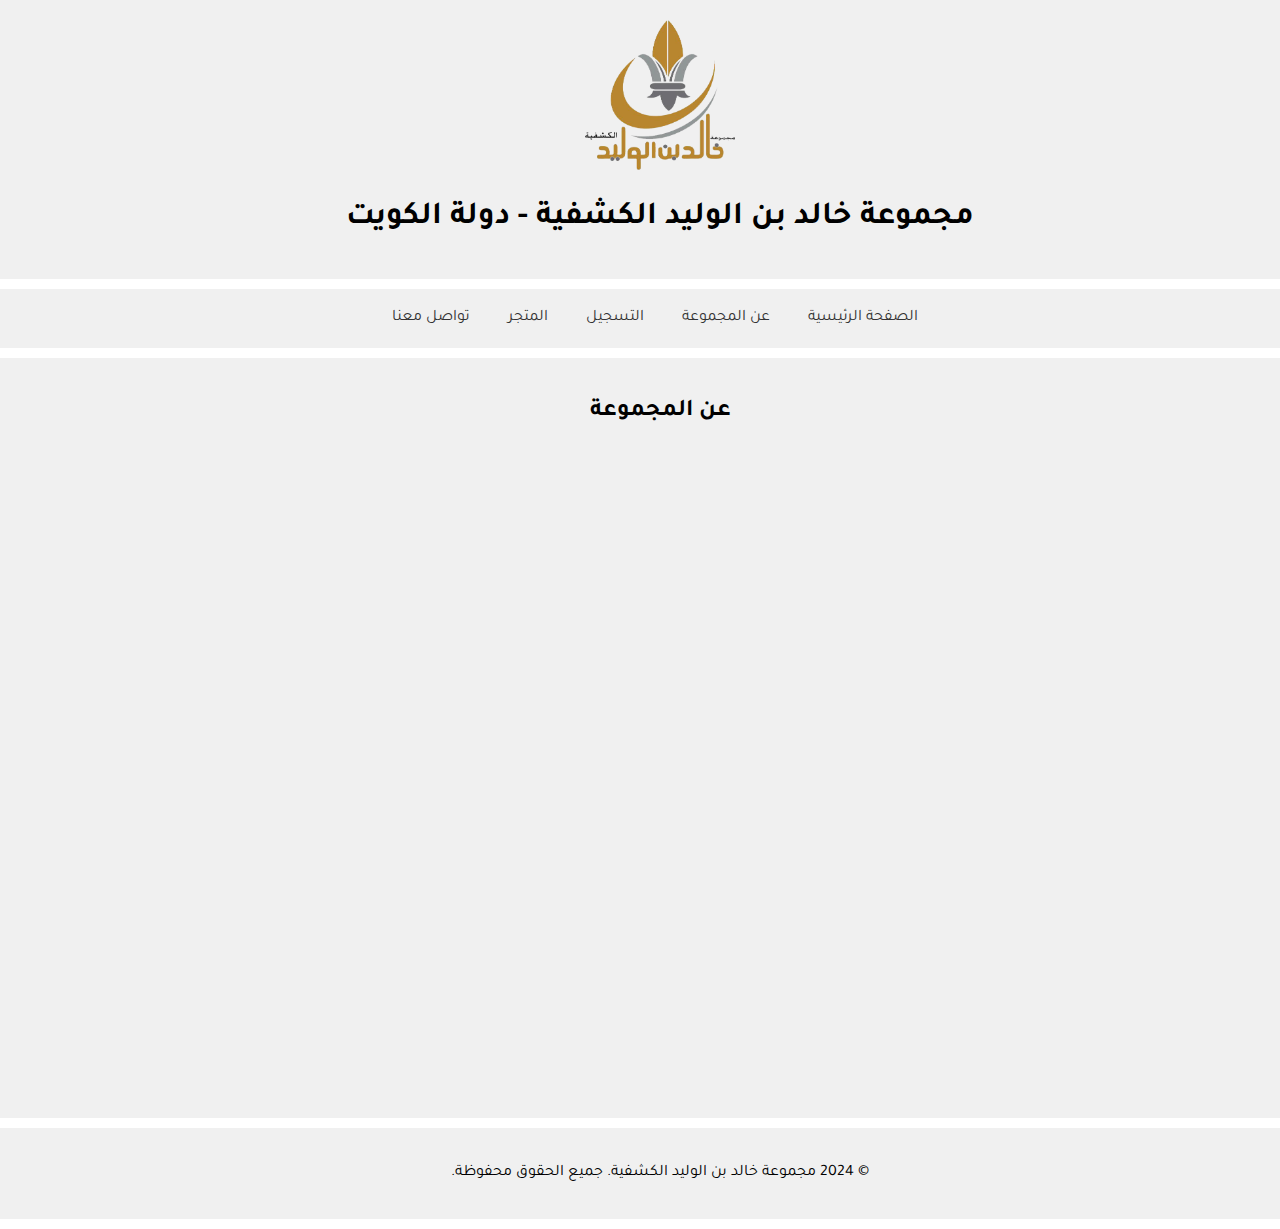
==== about.html @ d5f99076 "first commit" ====
<!DOCTYPE html>
<html lang="ar" dir="rtl">
<head>
    <meta charset="UTF-8">
    <meta name="viewport" content="width=device-width, initial-scale=1.0">
    <link rel="preconnect" href="https://fonts.googleapis.com">
<link rel="preconnect" href="https://fonts.gstatic.com" crossorigin>
<link href="https://fonts.googleapis.com/css2?family=Tajawal:wght@200;300;400;500;700;800;900&display=swap" rel="stylesheet">
    <link rel="stylesheet" type="text/css" href="style.css"/>
    <link rel="stylesheet" type="text/css" href="fonts.css"/>
    <title>مجموعة خالد بن الوليد الكشفية</title>
</head>
<body class="tajawal-regular">
    <header>
        <img src="./images/logo.png" alt="Scouts Logo" style="width: 150px; height: 150px;">
        <h1>مجموعة خالد بن الوليد الكشفية - دولة الكويت</h1>
    </header>
    <nav>
        <ul>
            <li><a href="index.html">الصفحة الرئيسية</a></li>
            <li><a href="about.html">عن المجموعة</a></li>
            <li><a href="registration.html">التسجيل</a></li>
            <li><a href="shop.html">المتجر</a></li>
            <li><a href="contact.html">تواصل معنا</a></li>
        </ul>
    </nav>
    <main>
        <section>
            <h2>عن المجموعة</h2>
            
        </section>
    </main>
    <footer>
        <p>&copy; 2024 مجموعة خالد بن الوليد الكشفية. جميع الحقوق محفوظة.</p>
    </footer>
</body>
</html>
---- style.css ----
body {
    font-family: Arial, sans-serif;
    margin: 0;
    padding: 0;
    text-align: center; /* Aligning text to center */
}
header, nav, section, footer {
    padding: 20px;
    background-color: #f0f0f0;
    margin-bottom: 10px;
    width: 100%;
}
nav ul {
    list-style-type: none;
    padding: 0;
    margin: 0;
}
nav ul li {
    display: inline;
    margin-right: 10px;
}
nav ul li a {
    text-decoration: none;
    color: #333;
    padding: 8px 12px;
    border-radius: 5px;
    transition: background-color 0.3s;
}
nav ul li a:hover {
    background-color: #ddd;
}
section {
    min-height: 80vh; /* Set minimum height to 80% of viewport height */
}
section ul {
    list-style-type: none;
    padding: 0;
    margin: 0;
}
section ul li {
    display: inline;
    margin-right: 10px;
}
section ul li a {
    text-decoration: none;
    color: #333;
    padding: 8px 12px;
    border-radius: 5px;
    transition: background-color 0.3s;
}

.pic{
    background-image: url("images/group_pic.jpeg");
    background-size: cover;
}
---- fonts.css ----
.tajawal-extralight {
    font-family: "Tajawal", sans-serif;
    font-weight: 200;
    font-style: normal;
  }
  
  .tajawal-light {
    font-family: "Tajawal", sans-serif;
    font-weight: 300;
    font-style: normal;
  }
  
  .tajawal-regular {
    font-family: "Tajawal", sans-serif;
    font-weight: 400;
    font-style: normal;
  }
  
  .tajawal-medium {
    font-family: "Tajawal", sans-serif;
    font-weight: 500;
    font-style: normal;
  }
  
  .tajawal-bold {
    font-family: "Tajawal", sans-serif;
    font-weight: 700;
    font-style: normal;
  }
  
  .tajawal-extrabold {
    font-family: "Tajawal", sans-serif;
    font-weight: 800;
    font-style: normal;
  }
  
  .tajawal-black {
    font-family: "Tajawal", sans-serif;
    font-weight: 900;
    font-style: normal;
  }
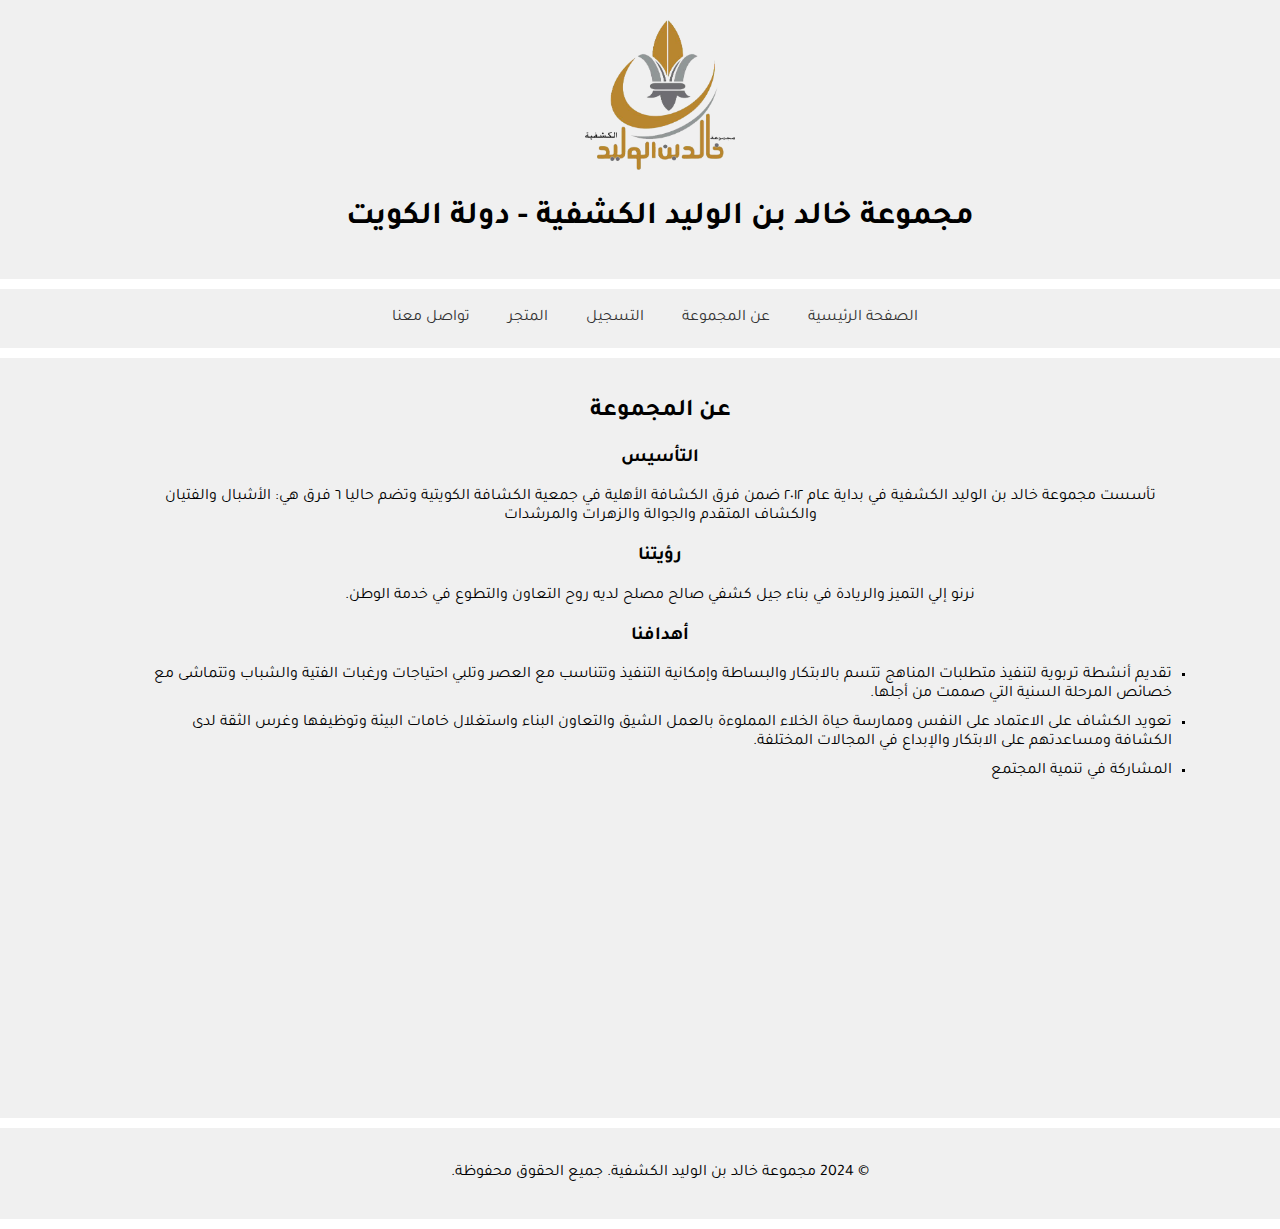
==== commit 6aaa22d0: "." ====
--- a/about.html
+++ b/about.html
@@ -9,6 +9,12 @@
     <link rel="stylesheet" type="text/css" href="style.css"/>
     <link rel="stylesheet" type="text/css" href="fonts.css"/>
     <title>مجموعة خالد بن الوليد الكشفية</title>
+    <style>
+        div {
+            width: 80%;
+            margin: auto;
+        }
+    </style>
 </head>
 <body class="tajawal-regular">
     <header>
@@ -27,7 +33,30 @@
     <main>
         <section>
             <h2>عن المجموعة</h2>
-            
+            <div>
+            <h3>التأسيس</h3>
+            <p>
+                تأسست مجموعة خالد بن الوليد الكشفية في بداية عام ٢٠١٢ ضمن فرق الكشافة الأهلية في جمعية الكشافة الكويتية وتضم حاليا ٦ فرق هي: الأشبال والفتيان والكشاف المتقدم والجوالة والزهرات والمرشدات
+            </p>
+            <h3>رؤيتنا</h3>
+            <p>
+                نرنو إلي التميز والريادة في بناء جيل كشفي صالح مصلح لديه روح التعاون والتطوع في خدمة الوطن.
+            </p>
+            <h3>أهدافنا</h3>
+            <p>
+                <ul class="list">
+                    <li>
+                        تقديم أنشطة تربوية لتنفيذ متطلبات المناهج تتسم بالابتكار والبساطة وإمكانية التنفيذ وتتناسب مع العصر وتلبي احتياجات ورغبات الفتية والشباب وتتماشى مع خصائص المرحلة السنية التي صممت من أجلها.
+                    </li>
+                    <li>
+                        تعويد الكشاف على الاعتماد على النفس وممارسة حياة الخلاء المملوءة بالعمل الشيق والتعاون البناء واستغلال خامات البيئة وتوظيفها وغرس الثقة لدى الكشافة ومساعدتهم على الابتكار والإبداع في المجالات المختلفة.
+                    </li>
+                    <li>
+                        المشاركة في تنمية المجتمع
+                    </li>
+                </ul>
+            </p>
+        </div>
         </section>
     </main>
     <footer>
--- a/style.css
+++ b/style.css
@@ -49,7 +49,50 @@
     transition: background-color 0.3s;
 }
 
-.pic{
-    background-image: url("images/group_pic.jpeg");
-    background-size: cover;
-}+
+.button {
+    background-color: #b7852f;
+    border: none;
+    color: white;
+    padding: 15px 32px;
+    text-align: center;
+    text-decoration: none;
+    display: inline-block;
+    font-size: 16px;
+  }
+  .waiting-list-btn{
+    background-color: #b7852f;
+    border: none;
+    color: white;
+  }
+
+.list {
+    list-style: square;
+  }
+.list li {
+    display: list-item;
+    margin-right: 0;
+    margin-bottom: 10px;
+    text-align: start;
+  }
+
+
+/*************Media Queries**************/
+
+@media screen and (max-width: 1000px) {
+    section img {
+        width: 80%;
+    }
+  }
+@media screen and (max-width: 700px) {
+
+    header h1 {
+        font-size: 1em;
+    }
+    
+    nav ul li {
+        display: list-item;
+        margin-right: 0px;
+        margin-bottom: 15px;
+    }
+  }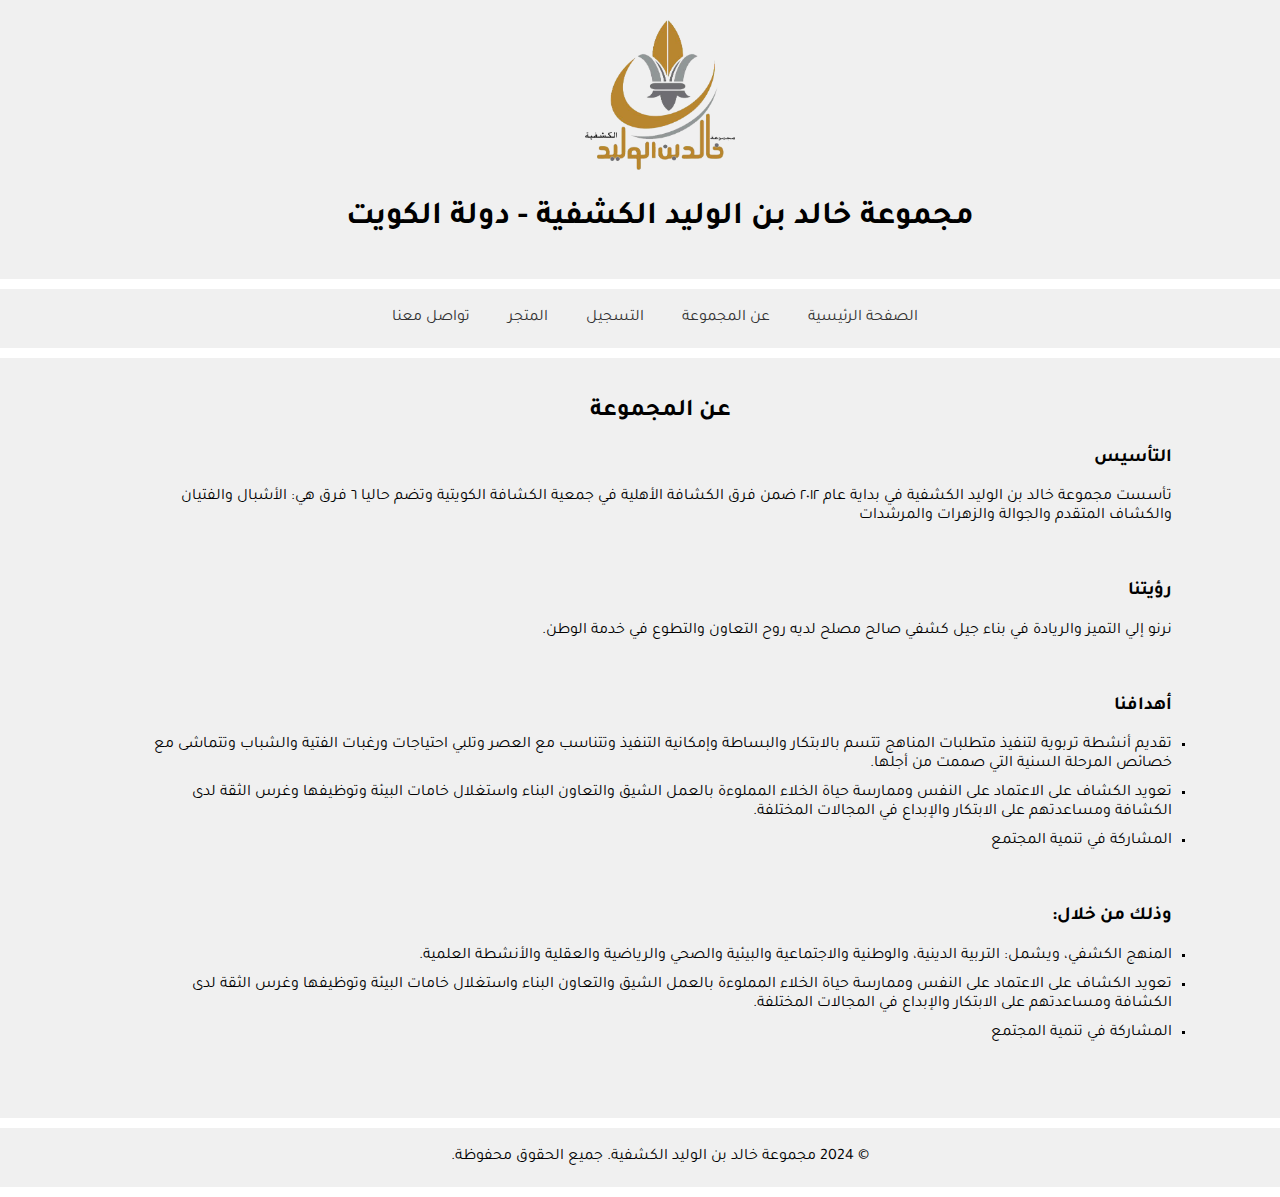
==== commit 64e6d6bf: "." ====
--- a/about.html
+++ b/about.html
@@ -13,6 +13,9 @@
         div {
             width: 80%;
             margin: auto;
+        }
+        h3, div p {
+            text-align: start;
         }
     </style>
 </head>
@@ -38,16 +41,32 @@
             <p>
                 تأسست مجموعة خالد بن الوليد الكشفية في بداية عام ٢٠١٢ ضمن فرق الكشافة الأهلية في جمعية الكشافة الكويتية وتضم حاليا ٦ فرق هي: الأشبال والفتيان والكشاف المتقدم والجوالة والزهرات والمرشدات
             </p>
+            <br>
             <h3>رؤيتنا</h3>
             <p>
                 نرنو إلي التميز والريادة في بناء جيل كشفي صالح مصلح لديه روح التعاون والتطوع في خدمة الوطن.
             </p>
+            <br>
             <h3>أهدافنا</h3>
             <p>
                 <ul class="list">
                     <li>
                         تقديم أنشطة تربوية لتنفيذ متطلبات المناهج تتسم بالابتكار والبساطة وإمكانية التنفيذ وتتناسب مع العصر وتلبي احتياجات ورغبات الفتية والشباب وتتماشى مع خصائص المرحلة السنية التي صممت من أجلها.
                     </li>
+                    <li>
+                        تعويد الكشاف على الاعتماد على النفس وممارسة حياة الخلاء المملوءة بالعمل الشيق والتعاون البناء واستغلال خامات البيئة وتوظيفها وغرس الثقة لدى الكشافة ومساعدتهم على الابتكار والإبداع في المجالات المختلفة.
+                    </li>
+                    <li>
+                        المشاركة في تنمية المجتمع
+                    </li>
+                </ul>
+            </p>
+            <br>
+            <h3>وذلك من خلال:</h3>
+            <p>
+                <ul class="list">
+                    <li>
+                        المنهج الكشفي، ويشمل: التربية الدينية، والوطنية والاجتماعية والبيئية والصحي والرياضية والعقلية والأنشطة العلمية.                    </li>
                     <li>
                         تعويد الكشاف على الاعتماد على النفس وممارسة حياة الخلاء المملوءة بالعمل الشيق والتعاون البناء واستغلال خامات البيئة وتوظيفها وغرس الثقة لدى الكشافة ومساعدتهم على الابتكار والإبداع في المجالات المختلفة.
                     </li>
--- a/style.css
+++ b/style.css
@@ -10,6 +10,12 @@
     margin-bottom: 10px;
     width: 100%;
 }
+
+footer p {
+    width: 80%;
+    margin: auto;
+}
+
 nav ul {
     list-style-type: none;
     padding: 0;
@@ -79,11 +85,6 @@
 
 /*************Media Queries**************/
 
-@media screen and (max-width: 1000px) {
-    section img {
-        width: 80%;
-    }
-  }
 @media screen and (max-width: 700px) {
 
     header h1 {
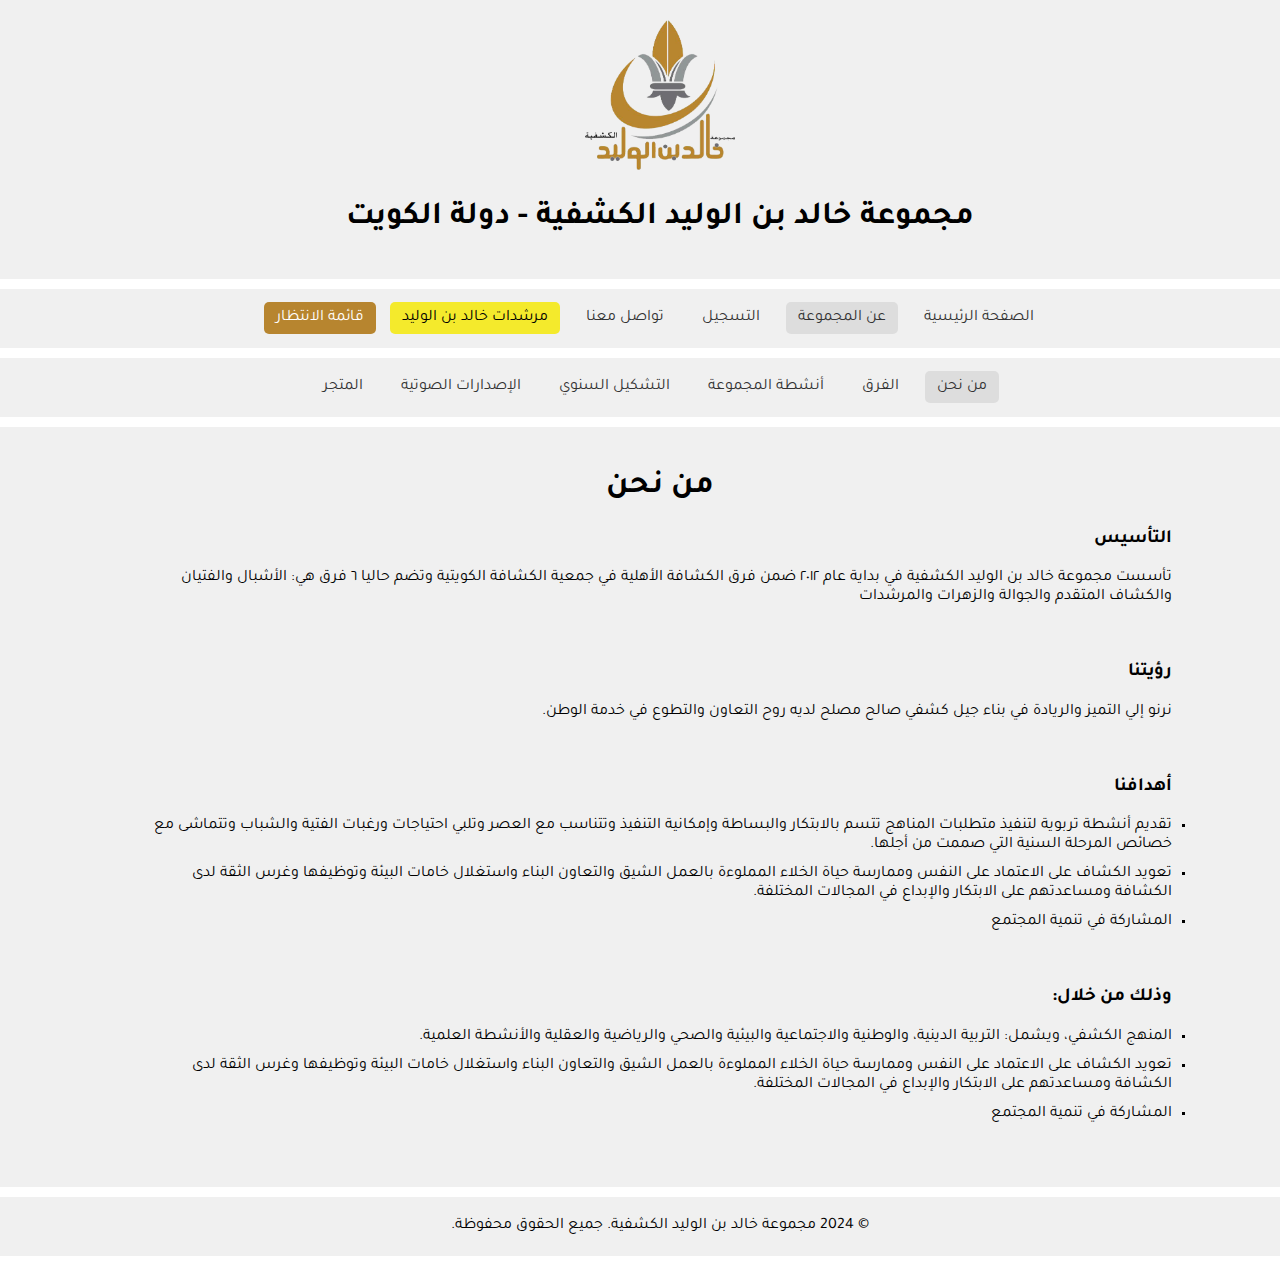
==== commit 2d43ae8f: "v2" ====
--- a/about.html
+++ b/about.html
@@ -6,8 +6,8 @@
     <link rel="preconnect" href="https://fonts.googleapis.com">
 <link rel="preconnect" href="https://fonts.gstatic.com" crossorigin>
 <link href="https://fonts.googleapis.com/css2?family=Tajawal:wght@200;300;400;500;700;800;900&display=swap" rel="stylesheet">
-    <link rel="stylesheet" type="text/css" href="style.css"/>
-    <link rel="stylesheet" type="text/css" href="fonts.css"/>
+<link rel="stylesheet" type="text/css" href="style/style.css"/>
+<link rel="stylesheet" type="text/css" href="style/fonts.css"/>
     <title>مجموعة خالد بن الوليد الكشفية</title>
     <style>
         div {
@@ -21,21 +21,34 @@
 </head>
 <body class="tajawal-regular">
     <header>
-        <img src="./images/logo.png" alt="Scouts Logo" style="width: 150px; height: 150px;">
-        <h1>مجموعة خالد بن الوليد الكشفية - دولة الكويت</h1>
+        <a href="index.html">
+            <img src="./images/logo.png" alt="Scouts Logo" style="width: 150px; height: 150px;">       
+            <h1>مجموعة خالد بن الوليد الكشفية - دولة الكويت</h1>
+        </a>
     </header>
     <nav>
         <ul>
             <li><a href="index.html">الصفحة الرئيسية</a></li>
-            <li><a href="about.html">عن المجموعة</a></li>
+            <li><a class="active" href="about.html">عن المجموعة</a></li>
             <li><a href="registration.html">التسجيل</a></li>
-            <li><a href="shop.html">المتجر</a></li>
             <li><a href="contact.html">تواصل معنا</a></li>
+            <li><a class="khscoutsgirls-btn" href="girls/khscoutsgirls.html">مرشدات خالد بن الوليد</a></li>
+            <li><a class="waiting-list-btn" target="_blank" href="https://docs.google.com/forms/d/e/1FAIpQLScfo983dRnTlis_LhgkBKuQwLzqsEijMX6fYzS4z6HvnYhZBQ/viewform">قائمة الانتظار </a></li>
         </ul>
     </nav>
     <main>
+        <nav>
+            <ul>
+                <li><a class="active" href="about.html">من نحن</a></li>
+                <li><a href="squads.html">الفرق</a></li>
+                <li><a href="activities.html">أنشطة المجموعة</a></li>
+                <li><a href="chart.html">التشكيل السنوي</a></li>
+                <li><a href="media.html">الإصدارات الصوتية</a></li>
+                <li><a href="shop.html">المتجر</a></li>
+            </ul>
+        </nav>
         <section>
-            <h2>عن المجموعة</h2>
+            <h1>من نحن</h1>
             <div>
             <h3>التأسيس</h3>
             <p>
--- a/style/style.css
+++ b/style/style.css
@@ -0,0 +1,139 @@
+body {
+    font-family: Arial, sans-serif;
+    margin: 0;
+    padding: 0;
+    text-align: center; /* Aligning text to center */
+}
+header, nav, section, footer {
+    padding: 20px;
+    background-color: #f0f0f0;
+    margin-bottom: 10px;
+    width: 100%;
+}
+
+header a {
+    text-decoration: none;
+    color: inherit;
+}
+
+figure {
+    border: 1px #8f9697 solid;
+    padding: 4px;
+    margin: auto;
+  }
+  
+  figcaption {
+    background-color: #b8862f;
+    color: white;
+    font-style: italic;
+    padding: 2px;
+    text-align: center;
+  }
+
+footer p {
+    width: 80%;
+    margin: auto;
+}
+
+nav ul {
+    list-style-type: none;
+    padding: 0;
+    margin: 0;
+}
+nav ul li {
+    display: inline;
+    margin-right: 10px;
+}
+nav ul li a {
+    text-decoration: none;
+    color: #333;
+    padding: 8px 12px;
+    border-radius: 5px;
+    transition: background-color 0.3s;
+}
+nav ul li a:hover {
+    background-color: #ddd;
+}
+
+.active {
+    background-color: #ddd;
+}
+
+section {
+    min-height: 80vh; /* Set minimum height to 80% of viewport height */
+}
+section ul {
+    list-style-type: none;
+    padding: 0;
+    margin: 0;
+}
+section ul li {
+    display: inline;
+    margin-right: 10px;
+}
+section ul li a {
+    text-decoration: none;
+    color: #333;
+    padding: 8px 12px;
+    border-radius: 5px;
+    transition: background-color 0.3s;
+}
+
+
+.button-orange {
+    background-color: #b7852f;
+    border: none;
+    color: white;
+    padding: 15px 32px;
+    text-align: center;
+    text-decoration: none;
+    display: inline-block;
+    font-size: 16px;
+  }
+
+.button-yellow {
+    background-color: #f4ea2c;
+    border: none;
+    color: black;
+    padding: 15px 32px;
+    text-align: center;
+    text-decoration: none;
+    display: inline-block;
+    font-size: 16px;
+  }
+  .waiting-list-btn{
+    background-color: #b7852f;
+    border: none;
+    color: white;
+  }
+  .khscoutsgirls-btn{
+    background-color: #f4ea2c;
+    border: none;
+    color: black;
+  }
+
+.list {
+    list-style: square;
+  }
+.list li {
+    display: list-item;
+    margin-right: 0;
+    margin-bottom: 10px;
+    text-align: start;
+  }
+
+
+/*************Media Queries**************/
+
+@media screen and (max-width: 700px) {
+
+    header h1 {
+        font-size: 1em;
+    }
+    
+    nav ul li {
+        display: list-item;
+        margin-right: 0px;
+        margin-bottom: 15px;
+    }
+  }--- a/style/fonts.css
+++ b/style/fonts.css
@@ -0,0 +1,42 @@
+.tajawal-extralight {
+    font-family: "Tajawal", sans-serif;
+    font-weight: 200;
+    font-style: normal;
+  }
+  
+  .tajawal-light {
+    font-family: "Tajawal", sans-serif;
+    font-weight: 300;
+    font-style: normal;
+  }
+  
+  .tajawal-regular {
+    font-family: "Tajawal", sans-serif;
+    font-weight: 400;
+    font-style: normal;
+  }
+  
+  .tajawal-medium {
+    font-family: "Tajawal", sans-serif;
+    font-weight: 500;
+    font-style: normal;
+  }
+  
+  .tajawal-bold {
+    font-family: "Tajawal", sans-serif;
+    font-weight: 700;
+    font-style: normal;
+  }
+  
+  .tajawal-extrabold {
+    font-family: "Tajawal", sans-serif;
+    font-weight: 800;
+    font-style: normal;
+  }
+  
+  .tajawal-black {
+    font-family: "Tajawal", sans-serif;
+    font-weight: 900;
+    font-style: normal;
+  }
+  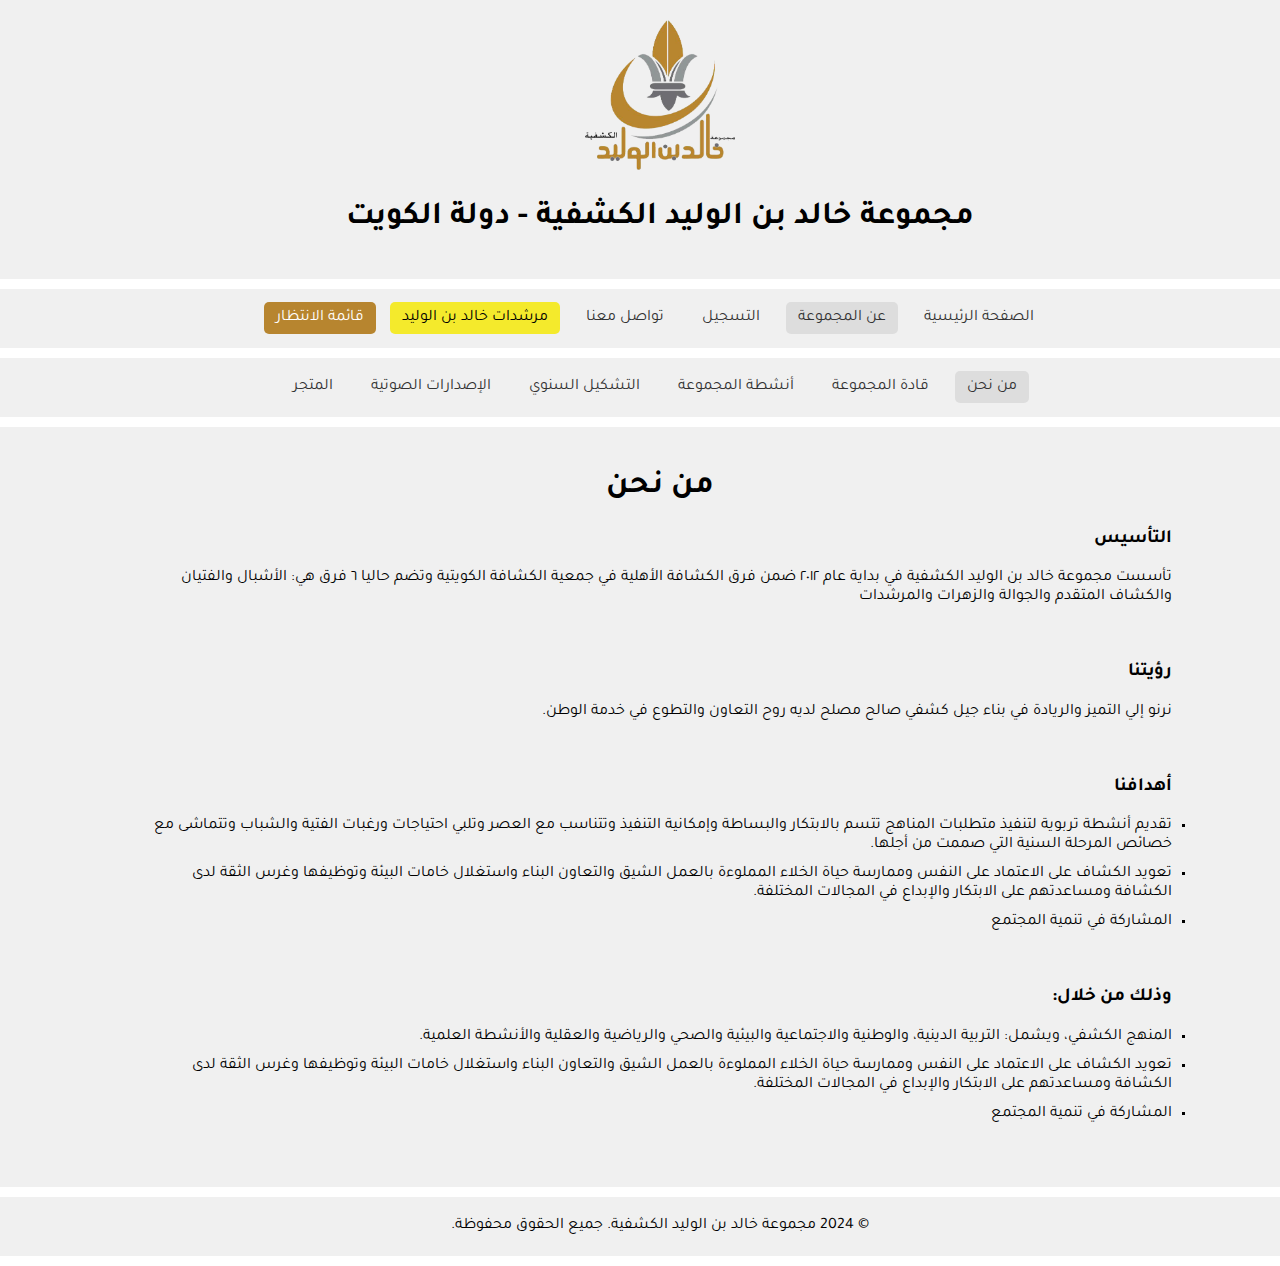
==== commit 20ba764a: "leaders page instead of squads page" ====
--- a/about.html
+++ b/about.html
@@ -40,7 +40,7 @@
         <nav>
             <ul>
                 <li><a class="active" href="about.html">من نحن</a></li>
-                <li><a href="squads.html">الفرق</a></li>
+                <li><a href="leaders.html">قادة المجموعة</a></li>
                 <li><a href="activities.html">أنشطة المجموعة</a></li>
                 <li><a href="chart.html">التشكيل السنوي</a></li>
                 <li><a href="media.html">الإصدارات الصوتية</a></li>
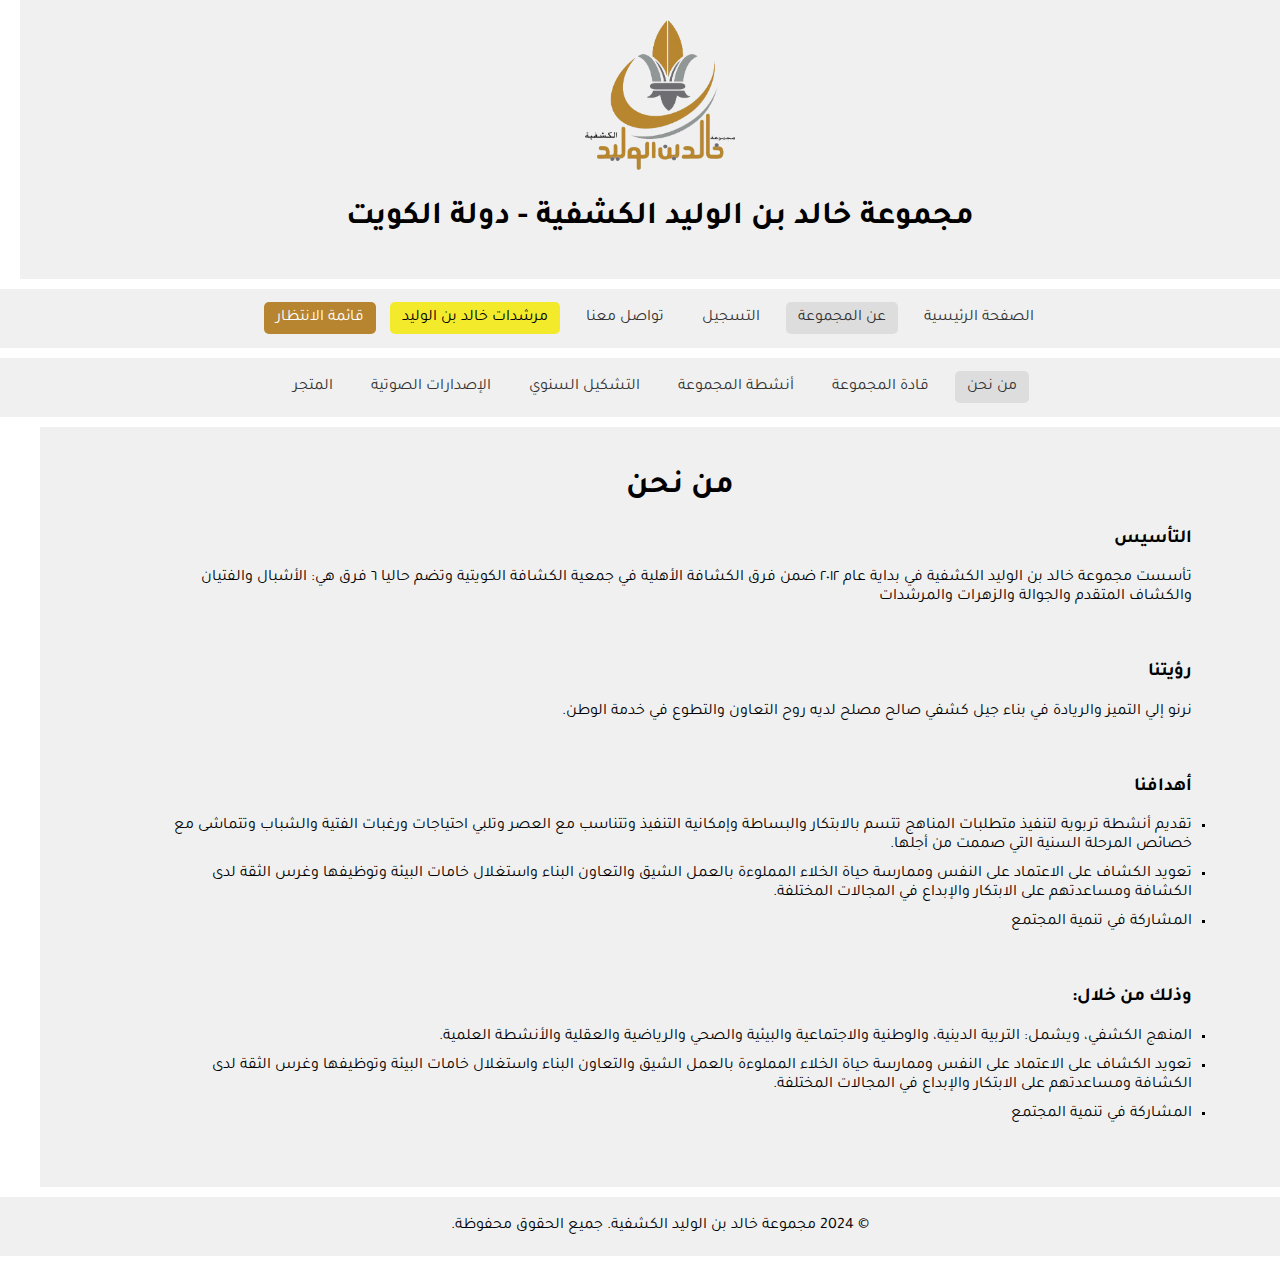
==== commit d013fdcb: "adding metadata" ====
--- a/about.html
+++ b/about.html
@@ -8,7 +8,7 @@
 <link href="https://fonts.googleapis.com/css2?family=Tajawal:wght@200;300;400;500;700;800;900&display=swap" rel="stylesheet">
 <link rel="stylesheet" type="text/css" href="style/style.css"/>
 <link rel="stylesheet" type="text/css" href="style/fonts.css"/>
-    <title>مجموعة خالد بن الوليد الكشفية</title>
+    <title>عن المجموعة</title>
     <style>
         div {
             width: 80%;
--- a/style/style.css
+++ b/style/style.css
@@ -2,13 +2,23 @@
     font-family: Arial, sans-serif;
     margin: 0;
     padding: 0;
+    width: 100%;
     text-align: center; /* Aligning text to center */
+    overflow-x: hidden;
 }
+
 header, nav, section, footer {
     padding: 20px;
     background-color: #f0f0f0;
     margin-bottom: 10px;
     width: 100%;
+}
+
+header{
+    margin-top: 0;
+    margin-right: 0;
+    margin-left: 0;
+    padding-left: 0;
 }
 
 header a {
@@ -61,6 +71,10 @@
 
 section {
     min-height: 80vh; /* Set minimum height to 80% of viewport height */
+    margin-left: auto;
+    margin-right: auto;
+    padding-left: 0;
+    padding-right: 0;
 }
 section ul {
     list-style-type: none;
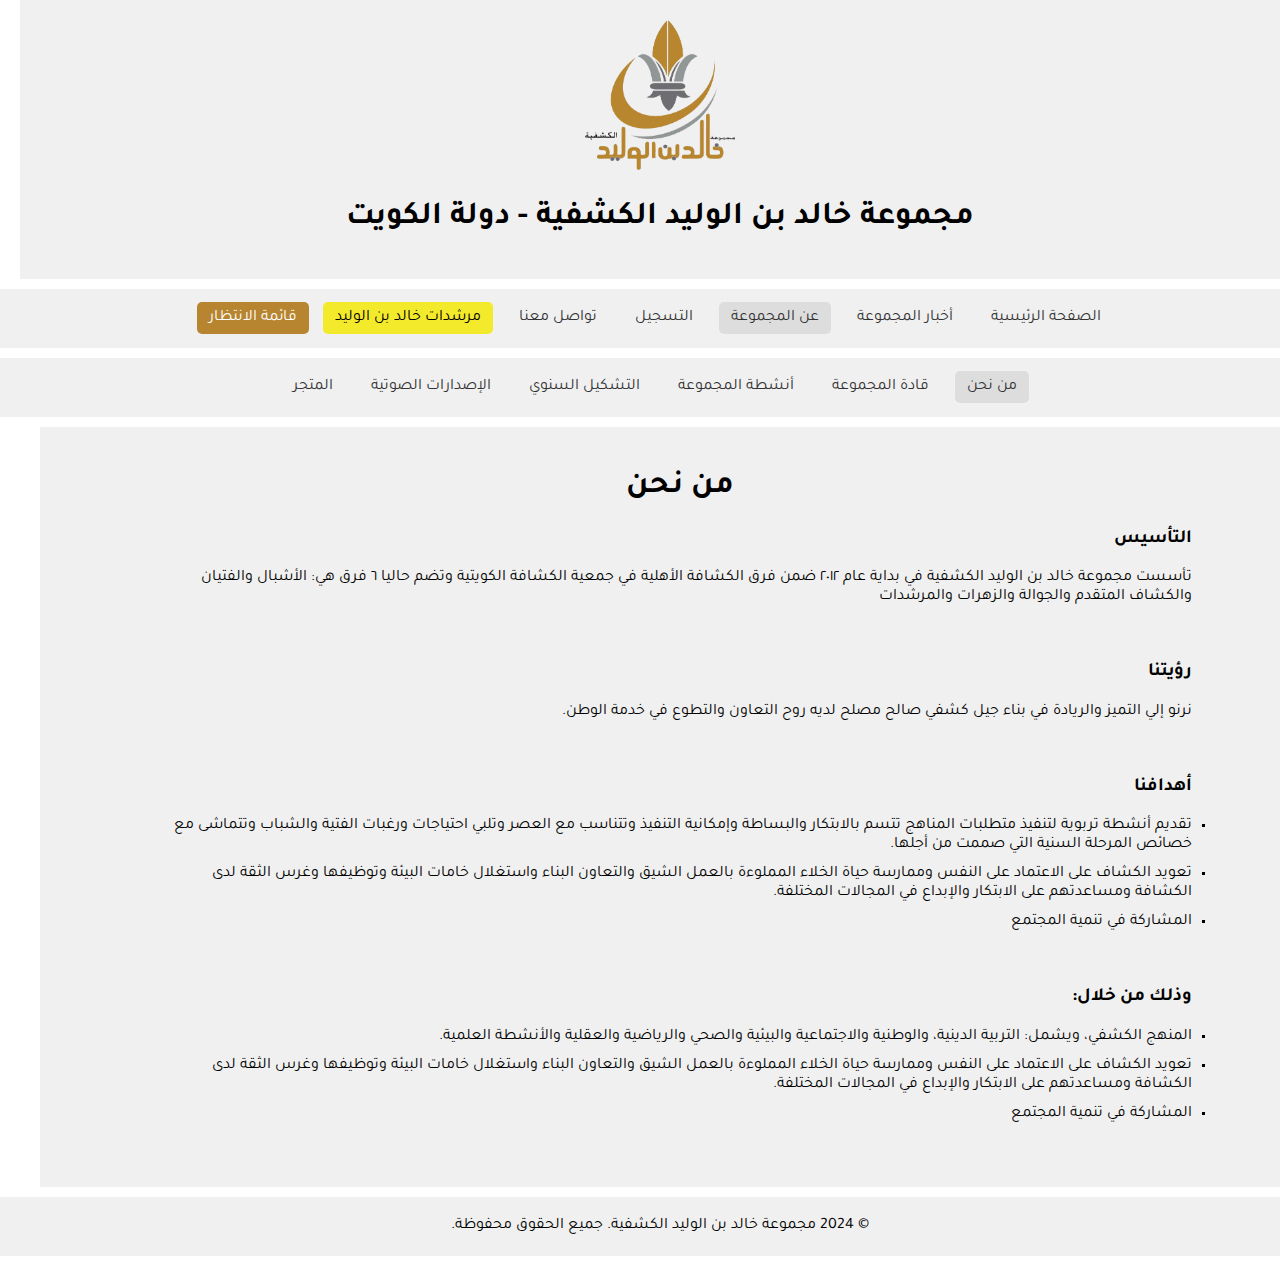
==== commit fe3ded27: "chart and leaders update" ====
--- a/about.html
+++ b/about.html
@@ -29,6 +29,7 @@
     <nav>
         <ul>
             <li><a href="index.html">الصفحة الرئيسية</a></li>
+            <li><a href="news.html">أخبار المجموعة</a></li>
             <li><a class="active" href="about.html">عن المجموعة</a></li>
             <li><a href="registration.html">التسجيل</a></li>
             <li><a href="contact.html">تواصل معنا</a></li>
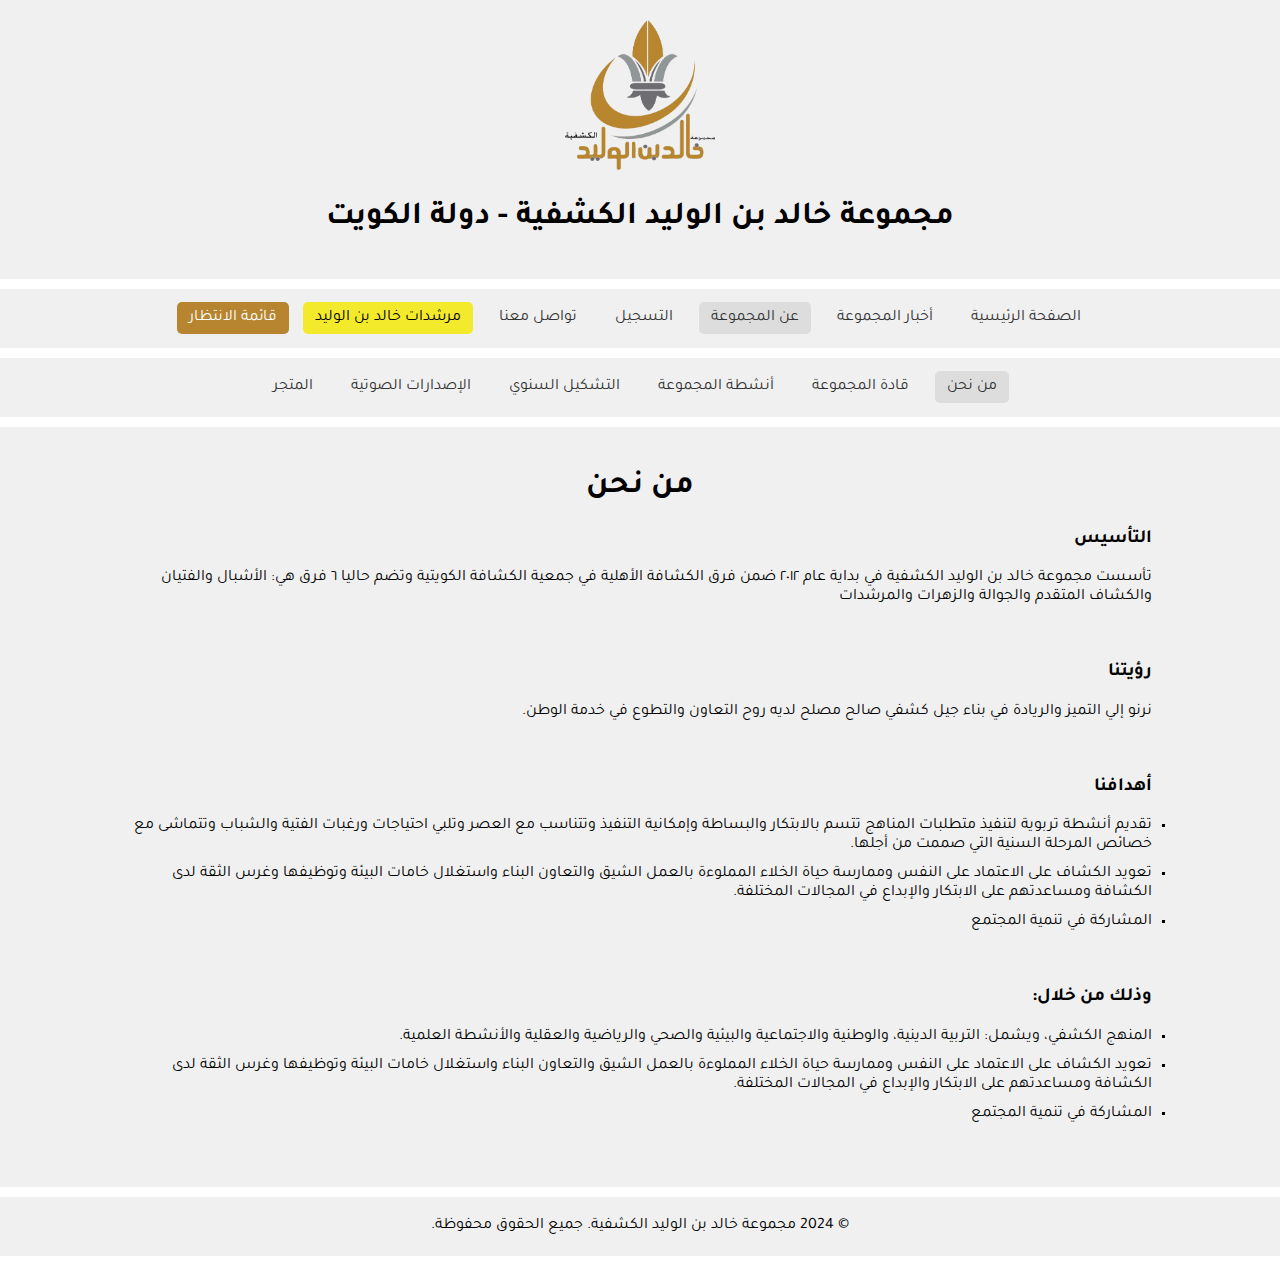
==== commit 465ba25c: "headers" ====
--- a/about.html
+++ b/about.html
@@ -3,6 +3,10 @@
 <head>
     <meta charset="UTF-8">
     <meta name="viewport" content="width=device-width, initial-scale=1.0">
+    <link rel="icon" type="image/x-icon" href="/images/icon.ico">
+    <meta property="og:title" content="مجموعة خالد بن الوليد الكشفية | من نحن" />
+    <meta property="og:image" content="https://khscouts.org/images/logo.png" />
+    <meta name="description" content="مجموعة خالد بن الوليد الكشفية في الكويت، مجموعة كشفية تأسست في عام 2012 تهدف إلى تنمية الشباب تربويًا وثقافيًا وبدنيًا.">
     <link rel="preconnect" href="https://fonts.googleapis.com">
 <link rel="preconnect" href="https://fonts.gstatic.com" crossorigin>
 <link href="https://fonts.googleapis.com/css2?family=Tajawal:wght@200;300;400;500;700;800;900&display=swap" rel="stylesheet">
--- a/style/style.css
+++ b/style/style.css
@@ -8,7 +8,8 @@
 }
 
 header, nav, section, footer {
-    padding: 20px;
+    padding-top: 20px;
+    padding-bottom: 20px;
     background-color: #f0f0f0;
     margin-bottom: 10px;
     width: 100%;
